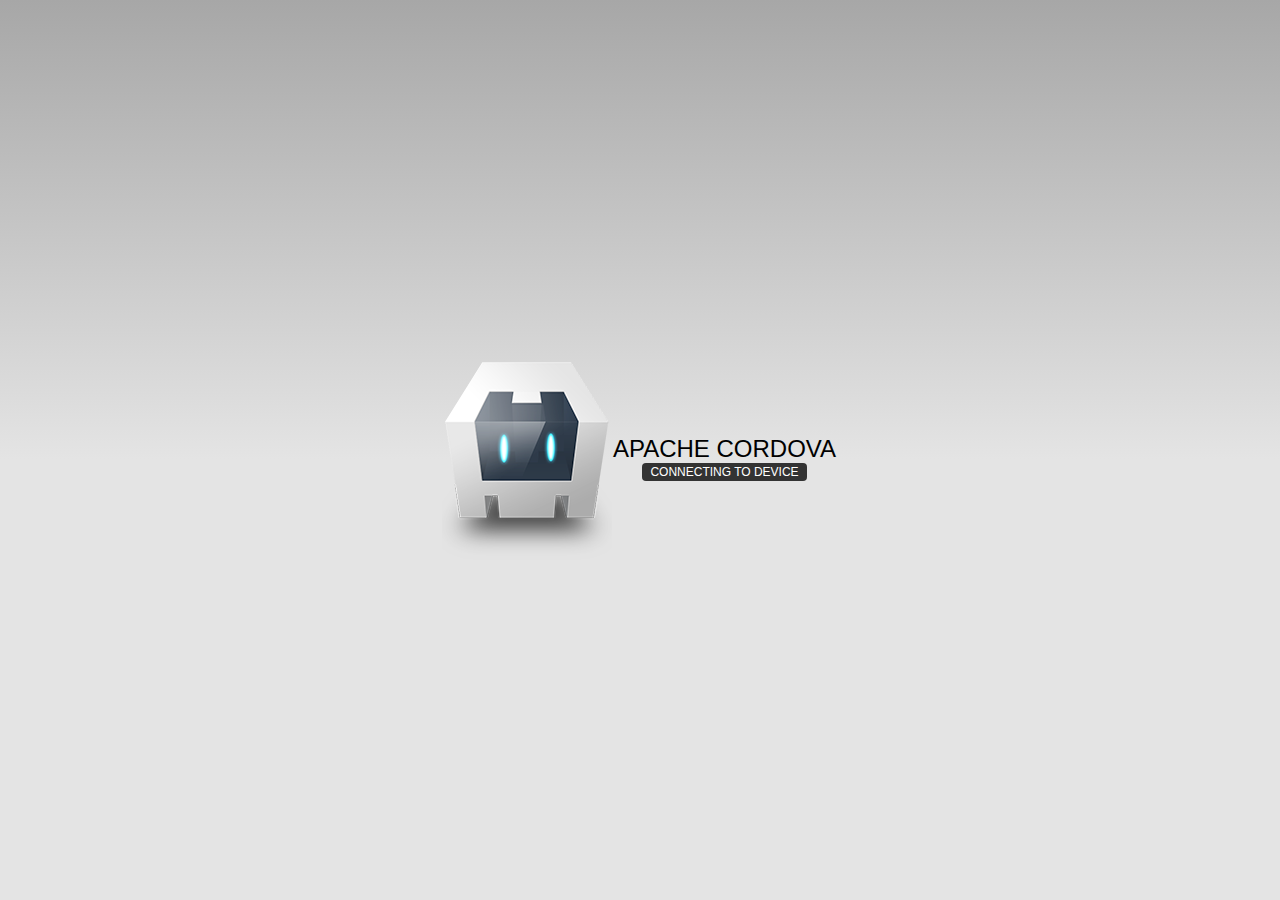
==== www/index.html @ 1323f51b "First Push." ====
<!DOCTYPE html>
<!--
    Licensed to the Apache Software Foundation (ASF) under one
    or more contributor license agreements.  See the NOTICE file
    distributed with this work for additional information
    regarding copyright ownership.  The ASF licenses this file
    to you under the Apache License, Version 2.0 (the
    "License"); you may not use this file except in compliance
    with the License.  You may obtain a copy of the License at

    http://www.apache.org/licenses/LICENSE-2.0

    Unless required by applicable law or agreed to in writing,
    software distributed under the License is distributed on an
    "AS IS" BASIS, WITHOUT WARRANTIES OR CONDITIONS OF ANY
     KIND, either express or implied.  See the License for the
    specific language governing permissions and limitations
    under the License.
-->
<html>
    <head>
        <meta charset="utf-8" />
        <meta name="format-detection" content="telephone=no" />
        <!-- WARNING: for iOS 7, remove the width=device-width and height=device-height attributes. See https://issues.apache.org/jira/browse/CB-4323 -->
        <meta name="viewport" content="user-scalable=no, initial-scale=1, maximum-scale=1, minimum-scale=1, width=device-width, height=device-height, target-densitydpi=device-dpi" />
        <link rel="stylesheet" type="text/css" href="css/index.css" />
        <meta name="msapplication-tap-highlight" content="no" />
        <title>DWA Mobile</title>
    </head>
    <body>
        <div class="app">
            <h1>Apache Cordova</h1>
            <div id="deviceready" class="blink">
                <p class="event listening">Connecting to Device</p>
                <p class="event received">Device is Ready</p>
            </div>
        </div>
        <script type="text/javascript" src="cordova.js"></script>
        <script type="text/javascript" src="js/index.js"></script>
        <script type="text/javascript">
            app.initialize();
        </script>
    </body>
</html>
---- www/css/index.css ----
/*
 * Licensed to the Apache Software Foundation (ASF) under one
 * or more contributor license agreements.  See the NOTICE file
 * distributed with this work for additional information
 * regarding copyright ownership.  The ASF licenses this file
 * to you under the Apache License, Version 2.0 (the
 * "License"); you may not use this file except in compliance
 * with the License.  You may obtain a copy of the License at
 *
 * http://www.apache.org/licenses/LICENSE-2.0
 *
 * Unless required by applicable law or agreed to in writing,
 * software distributed under the License is distributed on an
 * "AS IS" BASIS, WITHOUT WARRANTIES OR CONDITIONS OF ANY
 * KIND, either express or implied.  See the License for the
 * specific language governing permissions and limitations
 * under the License.
 */
* {
    -webkit-tap-highlight-color: rgba(0,0,0,0); /* make transparent link selection, adjust last value opacity 0 to 1.0 */
}

body {
    -webkit-touch-callout: none;                /* prevent callout to copy image, etc when tap to hold */
    -webkit-text-size-adjust: none;             /* prevent webkit from resizing text to fit */
    -webkit-user-select: none;                  /* prevent copy paste, to allow, change 'none' to 'text' */
    background-color:#E4E4E4;
    background-image:linear-gradient(top, #A7A7A7 0%, #E4E4E4 51%);
    background-image:-webkit-linear-gradient(top, #A7A7A7 0%, #E4E4E4 51%);
    background-image:-ms-linear-gradient(top, #A7A7A7 0%, #E4E4E4 51%);
    background-image:-webkit-gradient(
        linear,
        left top,
        left bottom,
        color-stop(0, #A7A7A7),
        color-stop(0.51, #E4E4E4)
    );
    background-attachment:fixed;
    font-family:'HelveticaNeue-Light', 'HelveticaNeue', Helvetica, Arial, sans-serif;
    font-size:12px;
    height:100%;
    margin:0px;
    padding:0px;
    text-transform:uppercase;
    width:100%;
}

/* Portrait layout (default) */
.app {
    background:url(../img/logo.png) no-repeat center top; /* 170px x 200px */
    position:absolute;             /* position in the center of the screen */
    left:50%;
    top:50%;
    height:50px;                   /* text area height */
    width:225px;                   /* text area width */
    text-align:center;
    padding:180px 0px 0px 0px;     /* image height is 200px (bottom 20px are overlapped with text) */
    margin:-115px 0px 0px -112px;  /* offset vertical: half of image height and text area height */
                                   /* offset horizontal: half of text area width */
}

/* Landscape layout (with min-width) */
@media screen and (min-aspect-ratio: 1/1) and (min-width:400px) {
    .app {
        background-position:left center;
        padding:75px 0px 75px 170px;  /* padding-top + padding-bottom + text area = image height */
        margin:-90px 0px 0px -198px;  /* offset vertical: half of image height */
                                      /* offset horizontal: half of image width and text area width */
    }
}

h1 {
    font-size:24px;
    font-weight:normal;
    margin:0px;
    overflow:visible;
    padding:0px;
    text-align:center;
}

.event {
    border-radius:4px;
    -webkit-border-radius:4px;
    color:#FFFFFF;
    font-size:12px;
    margin:0px 30px;
    padding:2px 0px;
}

.event.listening {
    background-color:#333333;
    display:block;
}

.event.received {
    background-color:#4B946A;
    display:none;
}

@keyframes fade {
    from { opacity: 1.0; }
    50% { opacity: 0.4; }
    to { opacity: 1.0; }
}
 
@-webkit-keyframes fade {
    from { opacity: 1.0; }
    50% { opacity: 0.4; }
    to { opacity: 1.0; }
}
 
.blink {
    animation:fade 3000ms infinite;
    -webkit-animation:fade 3000ms infinite;
}
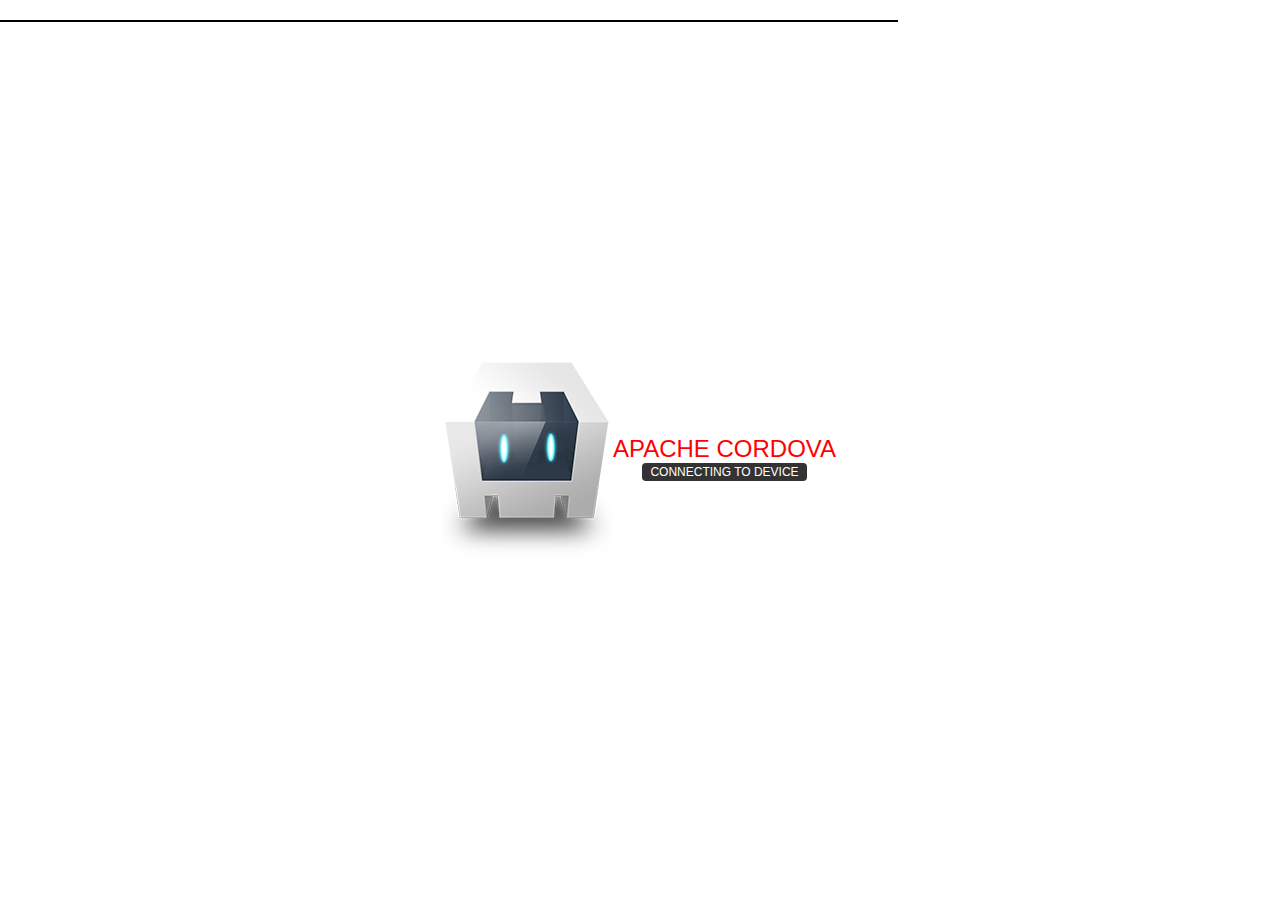
==== commit 9db5221f: "Newest." ====
--- a/www/index.html
+++ b/www/index.html
@@ -1,4 +1,23 @@
 <!DOCTYPE html>
+
+<script type="text/javascript" src="js/jquery-1.5.1.min.js"></script>
+ <link href="css/index.css" rel="stylesheet" type="text/css" />
+  <script type="text/javascript">
+
+         $(document).ready(function () {
+
+           
+
+             $("#Continue").click(function () {
+                 window.location.replace("/NTouch/www/Home.html");
+            });
+
+    });
+
+
+
+
+</script>
 <!--
     Licensed to the Apache Software Foundation (ASF) under one
     or more contributor license agreements.  See the NOTICE file
@@ -32,8 +51,10 @@
             <h1>Apache Cordova</h1>
             <div id="deviceready" class="blink">
                 <p class="event listening">Connecting to Device</p>
-                <p class="event received">Device is Ready</p>
+                <p class="event received">Device is Ready.<br /><br />
+                    Click <input id="Continue" type="button" value="here" /> to continue.</p>
             </div>
+           
         </div>
         <script type="text/javascript" src="cordova.js"></script>
         <script type="text/javascript" src="js/index.js"></script>
--- a/www/css/index.css
+++ b/www/css/index.css
@@ -1,33 +1,24 @@
-/*
- * Licensed to the Apache Software Foundation (ASF) under one
- * or more contributor license agreements.  See the NOTICE file
- * distributed with this work for additional information
- * regarding copyright ownership.  The ASF licenses this file
- * to you under the Apache License, Version 2.0 (the
- * "License"); you may not use this file except in compliance
- * with the License.  You may obtain a copy of the License at
- *
- * http://www.apache.org/licenses/LICENSE-2.0
- *
- * Unless required by applicable law or agreed to in writing,
- * software distributed under the License is distributed on an
- * "AS IS" BASIS, WITHOUT WARRANTIES OR CONDITIONS OF ANY
- * KIND, either express or implied.  See the License for the
- * specific language governing permissions and limitations
- * under the License.
- */
+
 * {
     -webkit-tap-highlight-color: rgba(0,0,0,0); /* make transparent link selection, adjust last value opacity 0 to 1.0 */
+
 }
-
+html {
+        background-color:white;
+        width: 100%;
+        text-align:center;
+}
+h1 {
+    color:red;
+}
 body {
     -webkit-touch-callout: none;                /* prevent callout to copy image, etc when tap to hold */
     -webkit-text-size-adjust: none;             /* prevent webkit from resizing text to fit */
     -webkit-user-select: none;                  /* prevent copy paste, to allow, change 'none' to 'text' */
     background-color:#E4E4E4;
-    background-image:linear-gradient(top, #A7A7A7 0%, #E4E4E4 51%);
-    background-image:-webkit-linear-gradient(top, #A7A7A7 0%, #E4E4E4 51%);
-    background-image:-ms-linear-gradient(top, #A7A7A7 0%, #E4E4E4 51%);
+    background-image:linear-gradient(top, #A7B7B7 0%, #E4E4E4 51%);
+    background-image:-webkit-linear-gradient(top, #A7B7b7 0%, #E4E4E4 51%);
+    background-image:-ms-linear-gradient(top, #A7B7B7 0%, #E4E4E4 51%);
     background-image:-webkit-gradient(
         linear,
         left top,
@@ -40,9 +31,14 @@
     font-size:12px;
     height:100%;
     margin:0px;
+    margin-top:20px;
     padding:0px;
     text-transform:uppercase;
-    width:100%;
+    width:70%;
+    border:solid 1px black;
+    text-align:center;
+ 
+    
 }
 
 /* Portrait layout (default) */
--- a/www/css/index.css
+++ b/www/css/index.css
@@ -1,33 +1,24 @@
-/*
- * Licensed to the Apache Software Foundation (ASF) under one
- * or more contributor license agreements.  See the NOTICE file
- * distributed with this work for additional information
- * regarding copyright ownership.  The ASF licenses this file
- * to you under the Apache License, Version 2.0 (the
- * "License"); you may not use this file except in compliance
- * with the License.  You may obtain a copy of the License at
- *
- * http://www.apache.org/licenses/LICENSE-2.0
- *
- * Unless required by applicable law or agreed to in writing,
- * software distributed under the License is distributed on an
- * "AS IS" BASIS, WITHOUT WARRANTIES OR CONDITIONS OF ANY
- * KIND, either express or implied.  See the License for the
- * specific language governing permissions and limitations
- * under the License.
- */
+
 * {
     -webkit-tap-highlight-color: rgba(0,0,0,0); /* make transparent link selection, adjust last value opacity 0 to 1.0 */
+
 }
-
+html {
+        background-color:white;
+        width: 100%;
+        text-align:center;
+}
+h1 {
+    color:red;
+}
 body {
     -webkit-touch-callout: none;                /* prevent callout to copy image, etc when tap to hold */
     -webkit-text-size-adjust: none;             /* prevent webkit from resizing text to fit */
     -webkit-user-select: none;                  /* prevent copy paste, to allow, change 'none' to 'text' */
     background-color:#E4E4E4;
-    background-image:linear-gradient(top, #A7A7A7 0%, #E4E4E4 51%);
-    background-image:-webkit-linear-gradient(top, #A7A7A7 0%, #E4E4E4 51%);
-    background-image:-ms-linear-gradient(top, #A7A7A7 0%, #E4E4E4 51%);
+    background-image:linear-gradient(top, #A7B7B7 0%, #E4E4E4 51%);
+    background-image:-webkit-linear-gradient(top, #A7B7b7 0%, #E4E4E4 51%);
+    background-image:-ms-linear-gradient(top, #A7B7B7 0%, #E4E4E4 51%);
     background-image:-webkit-gradient(
         linear,
         left top,
@@ -40,9 +31,14 @@
     font-size:12px;
     height:100%;
     margin:0px;
+    margin-top:20px;
     padding:0px;
     text-transform:uppercase;
-    width:100%;
+    width:70%;
+    border:solid 1px black;
+    text-align:center;
+ 
+    
 }
 
 /* Portrait layout (default) */
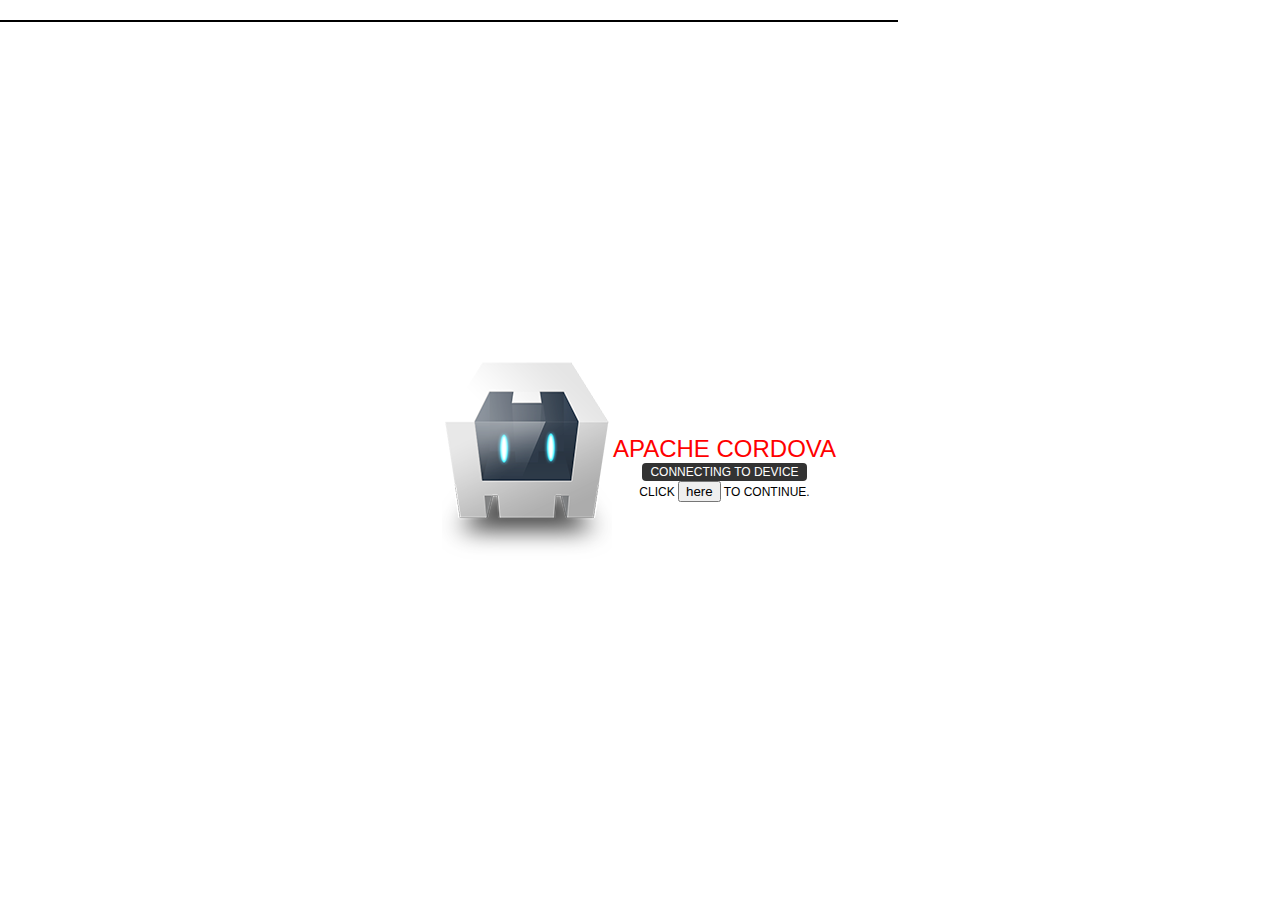
==== commit d209ca66: "Update" ====
--- a/www/index.html
+++ b/www/index.html
@@ -9,7 +9,7 @@
            
 
              $("#Continue").click(function () {
-                 window.location.replace("/NTouch/www/Home.html");
+                 window.location = "/NTouch/www/Home.html";
             });
 
     });
@@ -52,9 +52,9 @@
             <div id="deviceready" class="blink">
                 <p class="event listening">Connecting to Device</p>
                 <p class="event received">Device is Ready.<br /><br />
-                    Click <input id="Continue" type="button" value="here" /> to continue.</p>
+                   </p>
             </div>
-           
+            Click <input id="Continue" type="button" value="here" /> to continue.
         </div>
         <script type="text/javascript" src="cordova.js"></script>
         <script type="text/javascript" src="js/index.js"></script>
